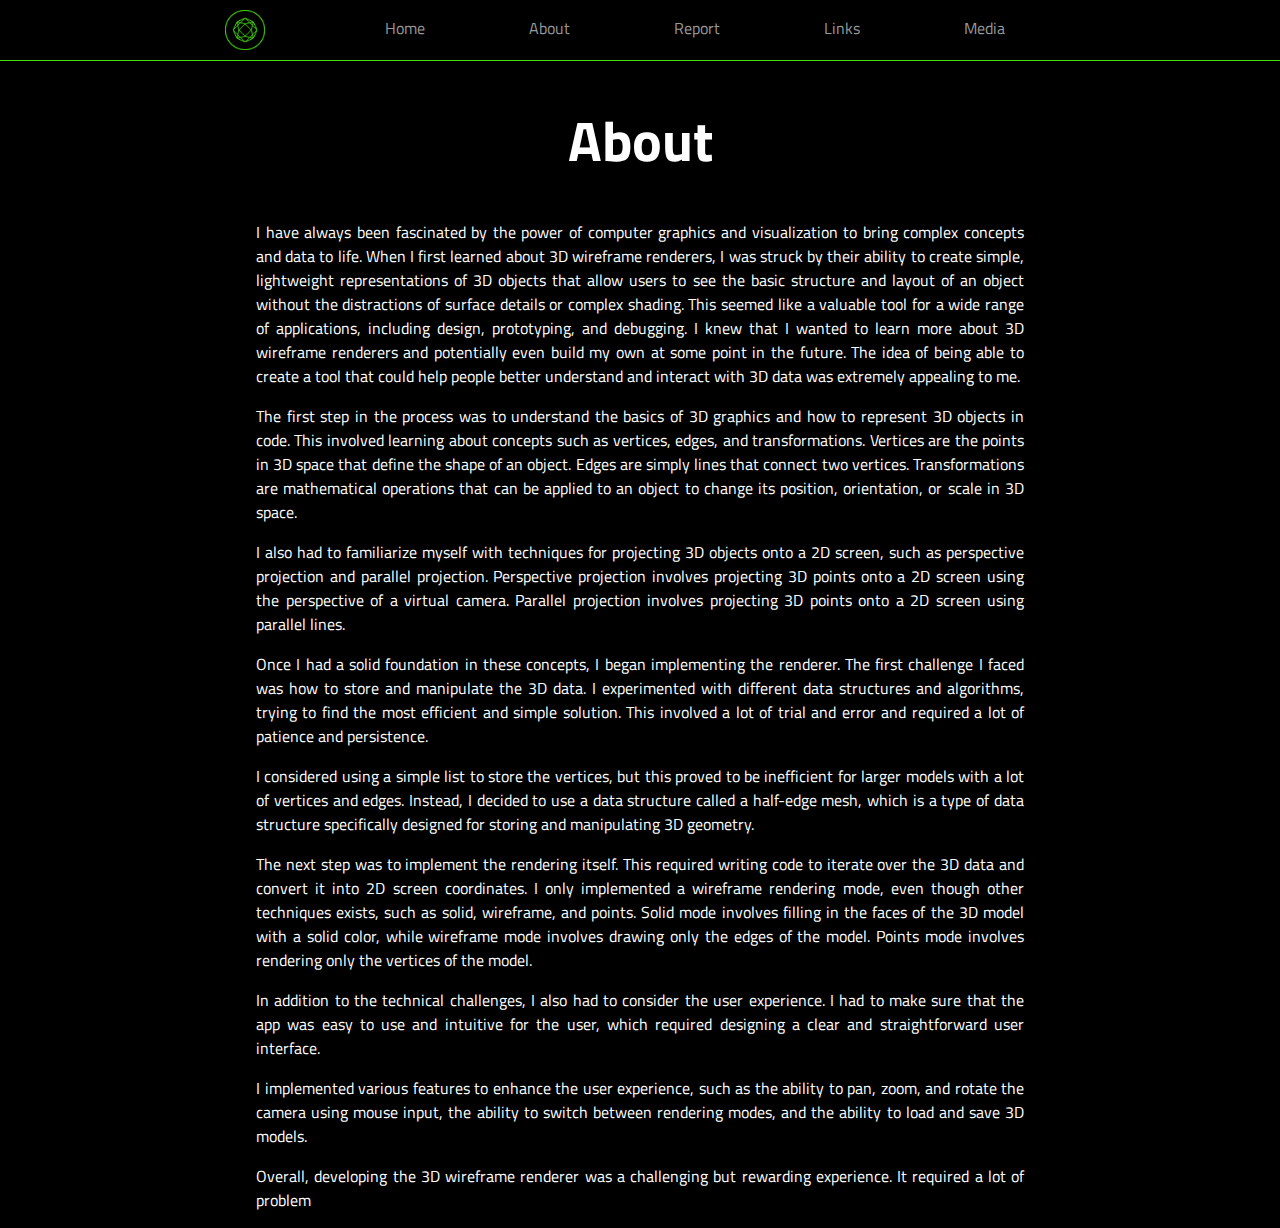
==== Code/html/about.html @ a6563f11 "added multiple pages, used ChatGTP to add an about section and more stuff" ====
<html>
    <head>
        <!--This is to give a name to the tab-->
        <title>Lance-Leau</title>
        <!--Tell the sricpt to look at the css file for the style-->
        <link rel="stylesheet" type="text/css" href="./../css/style.css">
        <link rel="stylesheet" type="text/css" href="./../css/slideShow.css">
        <!--import the razer font-->
        <link href="https://fonts.googleapis.com/css2?family=Titillium+Web&display=swap" rel="stylesheet">
        <link rel="icon" type="image/x-icon" href="./../../Images/logo.png">
        
    </head>
    <body class = "center" style="background-color:#000000">
        <!--this is the header-->
        <div class="header">
            <div class="inner_header">
                <ul class="navigation">
                    <a href="./../../index.html"><li>Home</li></a>
                    <a href="./about.html"><li>About</li></a>
                    <a><li>Report</li></a>
                    <a href="./links.html"><li>Links</li></a>
                    <a href="./Presentation.html"><li>Media</li></a>
                </ul>
                <div class="logo"></div>
            </div>
            <div class="separatorLine" style="background-color:#47E10C"></div>
        </div>
        <!--this is the body-->
        <h1 class="standard-title">About</h1>
        <p class="standard-paragraph">
            I have always been fascinated by the power of computer graphics and visualization to bring complex concepts and data to life. When I first learned about 3D wireframe renderers, I was struck by their ability to create simple, lightweight representations of 3D objects that allow users to see the basic structure and layout of an object without the distractions of surface details or complex shading. This seemed like a valuable tool for a wide range of applications, including design, prototyping, and debugging. I knew that I wanted to learn more about 3D wireframe renderers and potentially even build my own at some point in the future. The idea of being able to create a tool that could help people better understand and interact with 3D data was extremely appealing to me.
        </p>
        <p class="standard-paragraph">
            The first step in the process was to understand the basics of 3D graphics and how to represent 3D objects in code. This involved learning about concepts such as vertices, edges, and transformations. Vertices are the points in 3D space that define the shape of an object. Edges are simply lines that connect two vertices. Transformations are mathematical operations that can be applied to an object to change its position, orientation, or scale in 3D space.
        </p>
        <p class="standard-paragraph">
            I also had to familiarize myself with techniques for projecting 3D objects onto a 2D screen, such as perspective projection and parallel projection. Perspective projection involves projecting 3D points onto a 2D screen using the perspective of a virtual camera. Parallel projection involves projecting 3D points onto a 2D screen using parallel lines.
        </p>
        <p class="standard-paragraph">
            Once I had a solid foundation in these concepts, I began implementing the renderer. The first challenge I faced was how to store and manipulate the 3D data. I experimented with different data structures and algorithms, trying to find the most efficient and simple solution. This involved a lot of trial and error and required a lot of patience and persistence.
        </p>
        <p class="standard-paragraph">
            I considered using a simple list to store the vertices, but this proved to be inefficient for larger models with a lot of vertices and edges. Instead, I decided to use a data structure called a half-edge mesh, which is a type of data structure specifically designed for storing and manipulating 3D geometry.
        </p>
        <p class="standard-paragraph">
            The next step was to implement the rendering itself. This required writing code to iterate over the 3D data and convert it into 2D screen coordinates. I only implemented a wireframe rendering mode, even though other techniques exists, such as solid, wireframe, and points. Solid mode involves filling in the faces of the 3D model with a solid color, while wireframe mode involves drawing only the edges of the model. Points mode involves rendering only the vertices of the model.
        </p>
        <p class="standard-paragraph">
            In addition to the technical challenges, I also had to consider the user experience. I had to make sure that the app was easy to use and intuitive for the user, which required designing a clear and straightforward user interface.
        </p>
        <p class="standard-paragraph">
            I implemented various features to enhance the user experience, such as the ability to pan, zoom, and rotate the camera using mouse input, the ability to switch between rendering modes, and the ability to load and save 3D models.
        </p>
        <p class="standard-paragraph">
            Overall, developing the 3D wireframe renderer was a challenging but rewarding experience. It required a lot of problem
        </p>
    </body>
</html>
---- Code/css/style.css ----
*{
    font-family: 'Titillium Web', sans-serif;
    text-decoration: none;
}

/*this is the text style*/
.standard-title{
    font-size: 56px;
    color: #FFFFFF;
    float: center;
}
.standard-subtitle{
    font-size: 32px;
    color: #FFFFFF;
    float: center;
}
.standard-paragraph{
    margin-left: 20%;
    margin-right: 20%;
    text-align: justify;
    color: #FFFFFF;
    font-size: 16px;
}
.navigation{
    float : right;
    height : 100%;
}
.navigation a ul{
    height : 100%;
    display: table;
    float: left;
}
.navigation a li{
    display: table-cell;
    vertical-align: middle;
    height: 100%;
    color: #999;
    font-size: 16px;
    padding: 0px 50px;
}

/*this is the section style*/
.logo{
    background-image: url(./../../Images/logo.png);
    background-size: 40px;
    background-position-y: 25%;
    background-repeat: no-repeat;
    height : 80px;
    width : 80px;
}
.header{
    width : 100%;
    height : 60px;
    display: block;
    background-color: black;
}
.inner_header{
    width : 830px;
    height : 100%;
    display: block;
    margin: 0 auto;
}
.separatorLine{
    width : 100%;
    height : 1px;
}

/*this is the button style*/
.standard-button{
    margin-top: 13px;
}

/*this is the allignment style*/
.center{
    text-align: center;
}

.linksList{
    margin-left: 20%;
    float: left;
    color : #FFFFFF;
}

.linksList h2{
    float: left;
}

.links li{
    text-align: left;
    margin-top: 15px;
}
.bigImageCenter{
    background-size: 500px;
    background-repeat: no-repeat;
    height : 300px;
    width : 500px;
    margin:auto;
    margin-top: 20px;
    margin-bottom: 0px;
    display: flex;
    justify-content: center;
}
.ceneterDiv{
    width: 60%;
    height: 300px;
    margin-left: 20%;
}
---- Code/css/slideShow.css ----
body{
  margin: 0;
  padding: 0;
  background: #34495e;
}
.slidershow{
  width: 730px;
  height: 547px;
  overflow: hidden;
}
.middle{
  position: absolute;
  top: 60%;
  left: 50%;
  transform: translate(-50%,-50%);
}
.imageNavigation{
  position: absolute;
  bottom: 20px;
  left: 50%;
  transform: translateX(-50%);
  display: flex;
}
.bar{
  width: 50px;
  height: 10px;
  border: 2px solid #fff;
  margin: 6px;
  cursor: pointer;
  transition: 0.4s;
}
.bar:hover{
  background: #fff;
}

input[name="r"]{
    position: absolute;
    visibility: hidden;
}

.slides{
  width: 500%;
  height: 100%;
  display: flex;
}

.slide{
  width: 20%;
  transition: 0.6s;
}
.slide img{
  width: 100%;
  height: 100%;
}

#r1:checked ~ .s1{
  margin-left: 0;
}
#r2:checked ~ .s1{
  margin-left: -20%;
}
#r3:checked ~ .s1{
  margin-left: -40%;
}
#r4:checked ~ .s1{
  margin-left: -60%;
}
#r5:checked ~ .s1{
  margin-left: -80%;
}
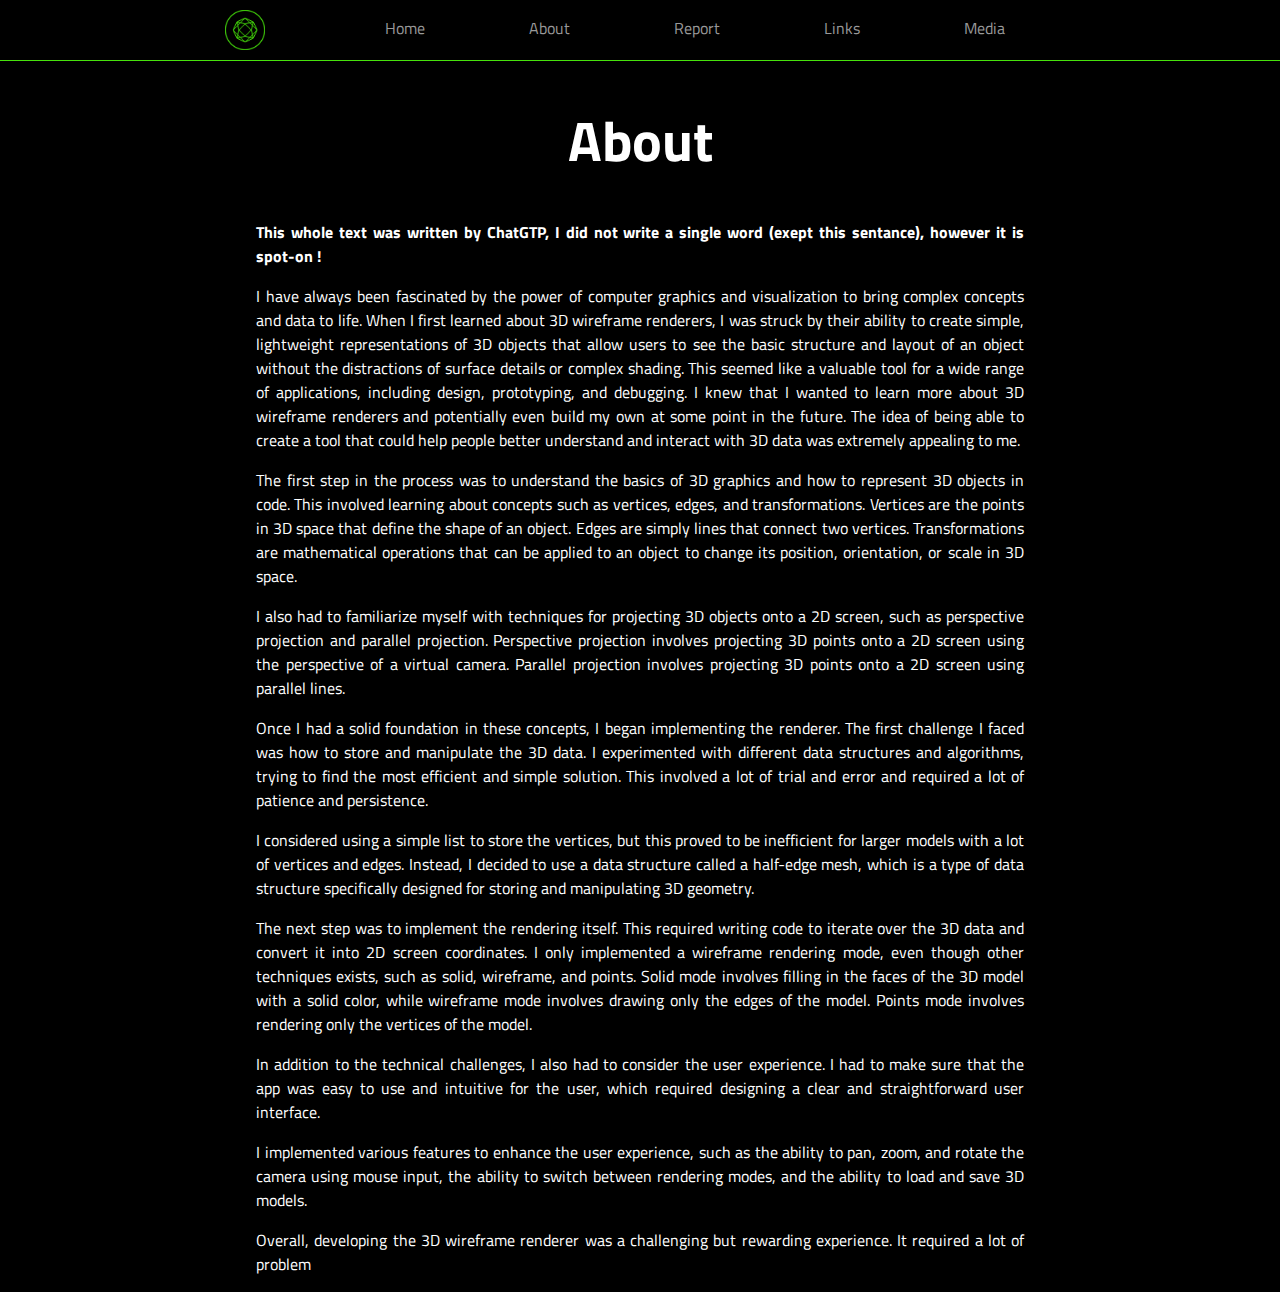
==== commit 635c6ee7: "fixed image scale bug" ====
--- a/Code/html/about.html
+++ b/Code/html/about.html
@@ -1,3 +1,5 @@
+<!DOCTYPE html>
+<html lang="en">
 <html>
     <head>
         <!--This is to give a name to the tab-->
@@ -28,6 +30,9 @@
         <!--this is the body-->
         <h1 class="standard-title">About</h1>
         <p class="standard-paragraph">
+            <b>This whole text was written by ChatGTP, I did not write a single word (exept this sentance), however it is spot-on !</b>
+        </p>
+        <p class="standard-paragraph">
             I have always been fascinated by the power of computer graphics and visualization to bring complex concepts and data to life. When I first learned about 3D wireframe renderers, I was struck by their ability to create simple, lightweight representations of 3D objects that allow users to see the basic structure and layout of an object without the distractions of surface details or complex shading. This seemed like a valuable tool for a wide range of applications, including design, prototyping, and debugging. I knew that I wanted to learn more about 3D wireframe renderers and potentially even build my own at some point in the future. The idea of being able to create a tool that could help people better understand and interact with 3D data was extremely appealing to me.
         </p>
         <p class="standard-paragraph">
--- a/Code/css/slideShow.css
+++ b/Code/css/slideShow.css
@@ -10,7 +10,6 @@
 }
 .middle{
   position: absolute;
-  top: 60%;
   left: 50%;
   transform: translate(-50%,-50%);
 }
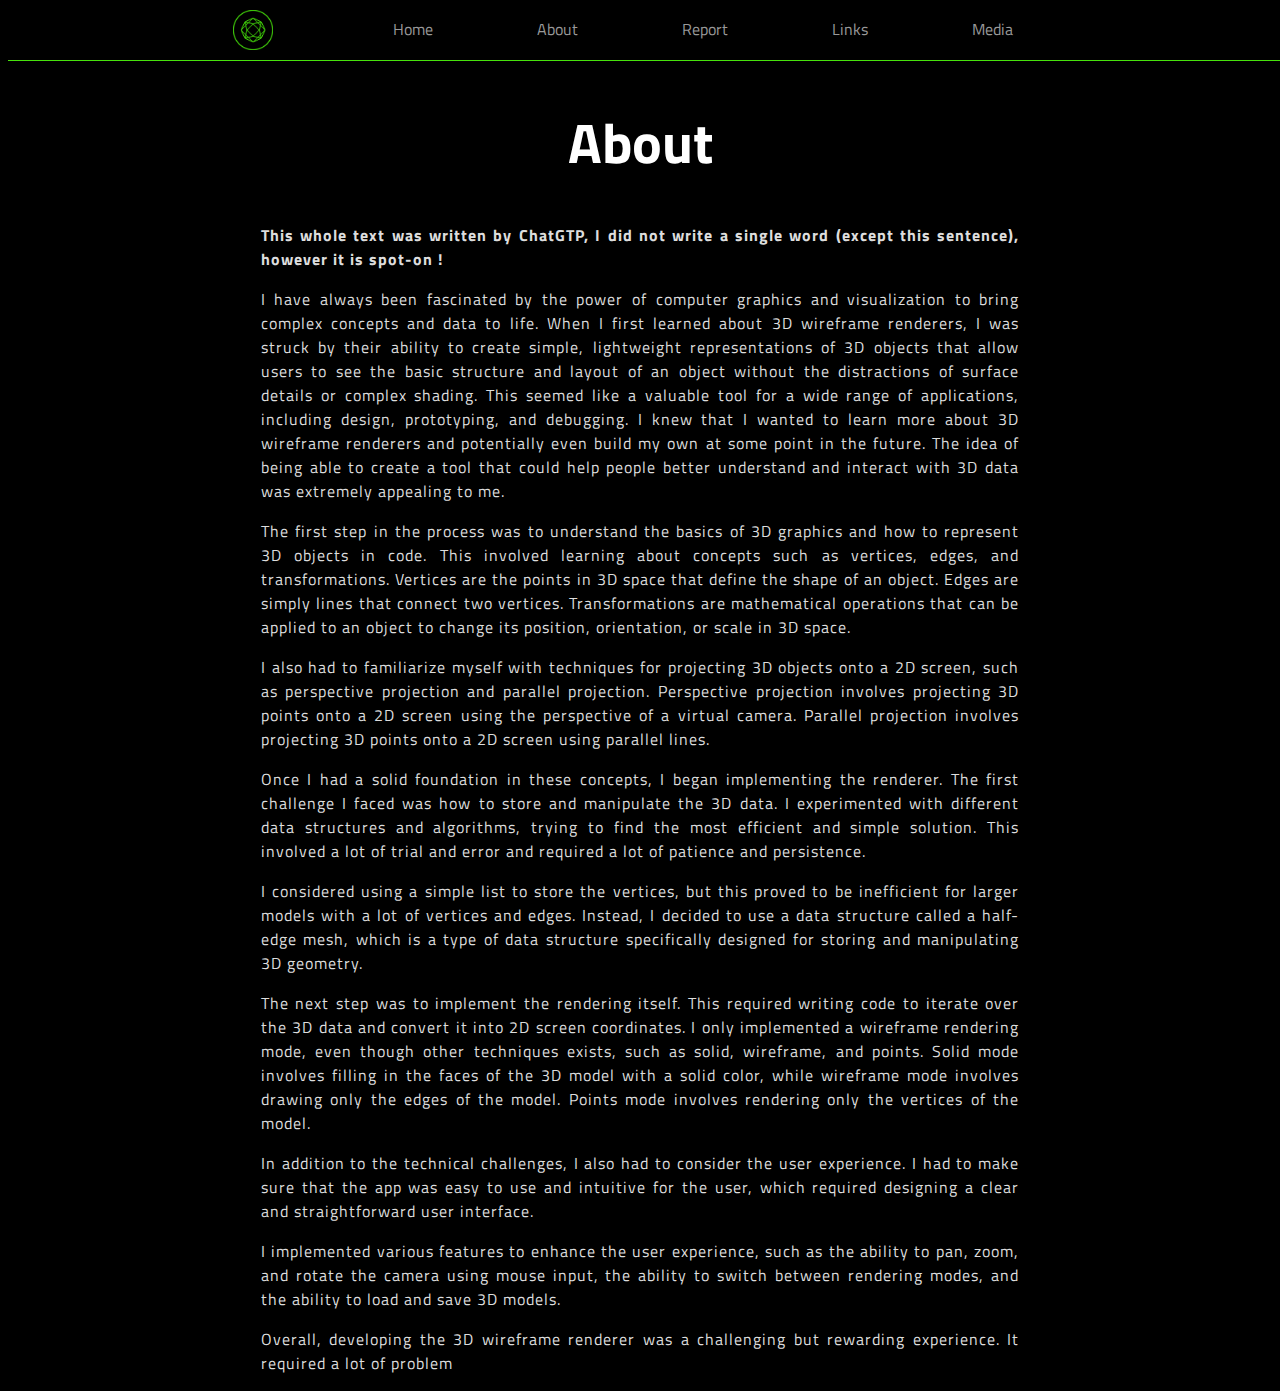
==== commit 96ebb91a: "animated some things and made did some other stuff" ====
--- a/Code/html/about.html
+++ b/Code/html/about.html
@@ -23,14 +23,14 @@
                     <a href="./links.html"><li>Links</li></a>
                     <a href="./Presentation.html"><li>Media</li></a>
                 </ul>
-                <div class="logo"></div>
+                <a href="https://lance-leau.github.io/index.html"><div class="logo"></div></a>
             </div>
             <div class="separatorLine" style="background-color:#47E10C"></div>
         </div>
         <!--this is the body-->
         <h1 class="standard-title">About</h1>
         <p class="standard-paragraph">
-            <b>This whole text was written by ChatGTP, I did not write a single word (exept this sentance), however it is spot-on !</b>
+            <b style="letter-spacing: 1px; color:#DDDDDD">This whole text was written by ChatGTP, I did not write a single word (except this sentence), however it is spot-on !</b>
         </p>
         <p class="standard-paragraph">
             I have always been fascinated by the power of computer graphics and visualization to bring complex concepts and data to life. When I first learned about 3D wireframe renderers, I was struck by their ability to create simple, lightweight representations of 3D objects that allow users to see the basic structure and layout of an object without the distractions of surface details or complex shading. This seemed like a valuable tool for a wide range of applications, including design, prototyping, and debugging. I knew that I wanted to learn more about 3D wireframe renderers and potentially even build my own at some point in the future. The idea of being able to create a tool that could help people better understand and interact with 3D data was extremely appealing to me.
--- a/Code/css/style.css
+++ b/Code/css/style.css
@@ -1,24 +1,28 @@
 *{
     font-family: 'Titillium Web', sans-serif;
-    text-decoration: none;
+    text-decoration: none!important;
 }
 
 /*this is the text style*/
 .standard-title{
+    margin-top: 100px;
     font-size: 56px;
     color: #FFFFFF;
     float: center;
 }
 .standard-subtitle{
+    position: relative;
+    z-index: 1;
     font-size: 32px;
     color: #FFFFFF;
     float: center;
 }
 .standard-paragraph{
+    letter-spacing: 1px;
     margin-left: 20%;
     margin-right: 20%;
     text-align: justify;
-    color: #FFFFFF;
+    color: #DDDDDD;
     font-size: 16px;
 }
 .navigation{
@@ -32,23 +36,69 @@
 }
 .navigation a li{
     display: table-cell;
-    vertical-align: middle;
     height: 100%;
-    color: #999;
+    color: #999999;
     font-size: 16px;
-    padding: 0px 50px;
+    padding: 1px 50px;
 }
 
-/*this is the section style*/
+.navigation a li:hover{
+    animation-name: outline;
+    animation-timing-function: cubic-bezier(.73,.69,0,.72);
+    animation-duration: 1s;
+    color: #FFFFFF;
+    border: 1px solid #FFFFFF;
+    border-radius: 5px;
+    font-size: 16px;
+    padding: 0px 49px;
+    box-shadow: 0 0 5px #47E10C, 0 0 10px #48e10c80, 0 0 20px #48e10c2c ;
+}
+
+
+/*******************************this is the animations******************************/
+@keyframes rotation{
+    from{
+        -webkit-transform: rotate(90deg);
+        -moz-transform: rotate(90deg);
+        -o-transform: rotate(90deg);
+        -ms-transform: rotate(90deg);
+        transform: rotate(90deg);
+    }
+    to{
+        -webkit-transform: rotate(-90deg);
+        -moz-transform: rotate(-90deg);
+        -o-transform: rotate(-90deg);
+        -ms-transform: rotate(-90deg);
+        transform: rotate(-90deg);
+    }
+  }
+  @keyframes outline{
+    0%{
+        box-shadow: 0 0 0px #47E10C, 0 0 0px #48e10c80, 0 0 0px #48e10c2c ;
+    }
+    100%{
+        box-shadow: 0 0 5px #47E10C, 0 0 10px #48e10c80, 0 0 20px #48e10c2c ;
+    }
+  }
+
+/******************************this is the section style******************************/
 .logo{
     background-image: url(./../../Images/logo.png);
     background-size: 40px;
-    background-position-y: 25%;
+    background-position-y: 50%;
     background-repeat: no-repeat;
-    height : 80px;
-    width : 80px;
+    height : 60px;
+    width : 40px;
+}
+.logo:hover{
+  animation-name: rotation;
+  animation-timing-function: cubic-bezier(0.63,-0.74, 0.44, 1.79);
+  animation-duration: 1s;
 }
 .header{
+    z-index: 10;
+    top: 0;
+    position: fixed;
     width : 100%;
     height : 60px;
     display: block;
@@ -65,29 +115,37 @@
     height : 1px;
 }
 
-/*this is the button style*/
+.links a{
+    color:#FFFFFF;
+}
+
+.links a:hover{
+    color:#AAAAAA;
+}
+/******************************this is the button style******************************/
 .standard-button{
     margin-top: 13px;
 }
 
-/*this is the allignment style*/
+/******************************this is the allignment style******************************/
 .center{
     text-align: center;
 }
 
 .linksList{
+    width: 500px;
     margin-left: 20%;
     float: left;
     color : #FFFFFF;
 }
 
 .linksList h2{
-    float: left;
+    text-align: left;
 }
 
 .links li{
     text-align: left;
-    margin-top: 15px;
+    margin-bottom: 15px;
 }
 .bigImageCenter{
     background-size: 500px;
@@ -104,4 +162,35 @@
     width: 60%;
     height: 300px;
     margin-left: 20%;
+}
+/******************************this is the IDs******************************/
+#pygame:hover::before{
+    color: #FFFFFF;
+    width: 300px;
+    float: right;
+    text-align: cente;
+    content: "Pygame was used to create the window, draw the UI and draw the shape on the screen";
+    border: 1px solid #FFFFFF;
+    border-radius: 5px;
+    padding: 5px 7px;
+}
+#numpy:hover::before{
+    color: #FFFFFF;
+    width: 300px;
+    float: right;
+    text-align: justify;
+    content: "Numpy was only used because I couldn't be bothered multiplying matrices, I know how to do it so what is the point in doing it my-self?";
+    border: 1px solid #FFFFFF;
+    border-radius: 5px;
+    padding: 5px 7px;
+}
+#sys:hover::before{
+    color: #FFFFFF;
+    width: 300px;
+    float: right;
+    text-align: justify;
+    content: "System Specific (sys) was used to call a function with arguments in the termianl from a python file";
+    border: 1px solid #FFFFFF;
+    border-radius: 5px;
+    padding: 5px 7px;
 }--- a/Code/css/slideShow.css
+++ b/Code/css/slideShow.css
@@ -1,8 +1,3 @@
-body{
-  margin: 0;
-  padding: 0;
-  background: #34495e;
-}
 .slidershow{
   width: 730px;
   height: 547px;
@@ -23,13 +18,13 @@
 .bar{
   width: 50px;
   height: 10px;
-  border: 2px solid #fff;
+  border: 2px solid #ffffff;
   margin: 6px;
   cursor: pointer;
   transition: 0.4s;
 }
 .bar:hover{
-  background: #fff;
+  background: rgb(255, 255, 255);
 }
 
 input[name="r"]{
@@ -38,16 +33,20 @@
 }
 
 .slides{
+  z-index: 0;
   width: 500%;
   height: 100%;
   display: flex;
 }
 
 .slide{
+  z-index: 0;
   width: 20%;
-  transition: 0.6s;
+  transition: 1s;
+  transition-timing-function: cubic-bezier(.61,-0.5,.37,1.32);
 }
 .slide img{
+  z-index: 0;
   width: 100%;
   height: 100%;
 }
